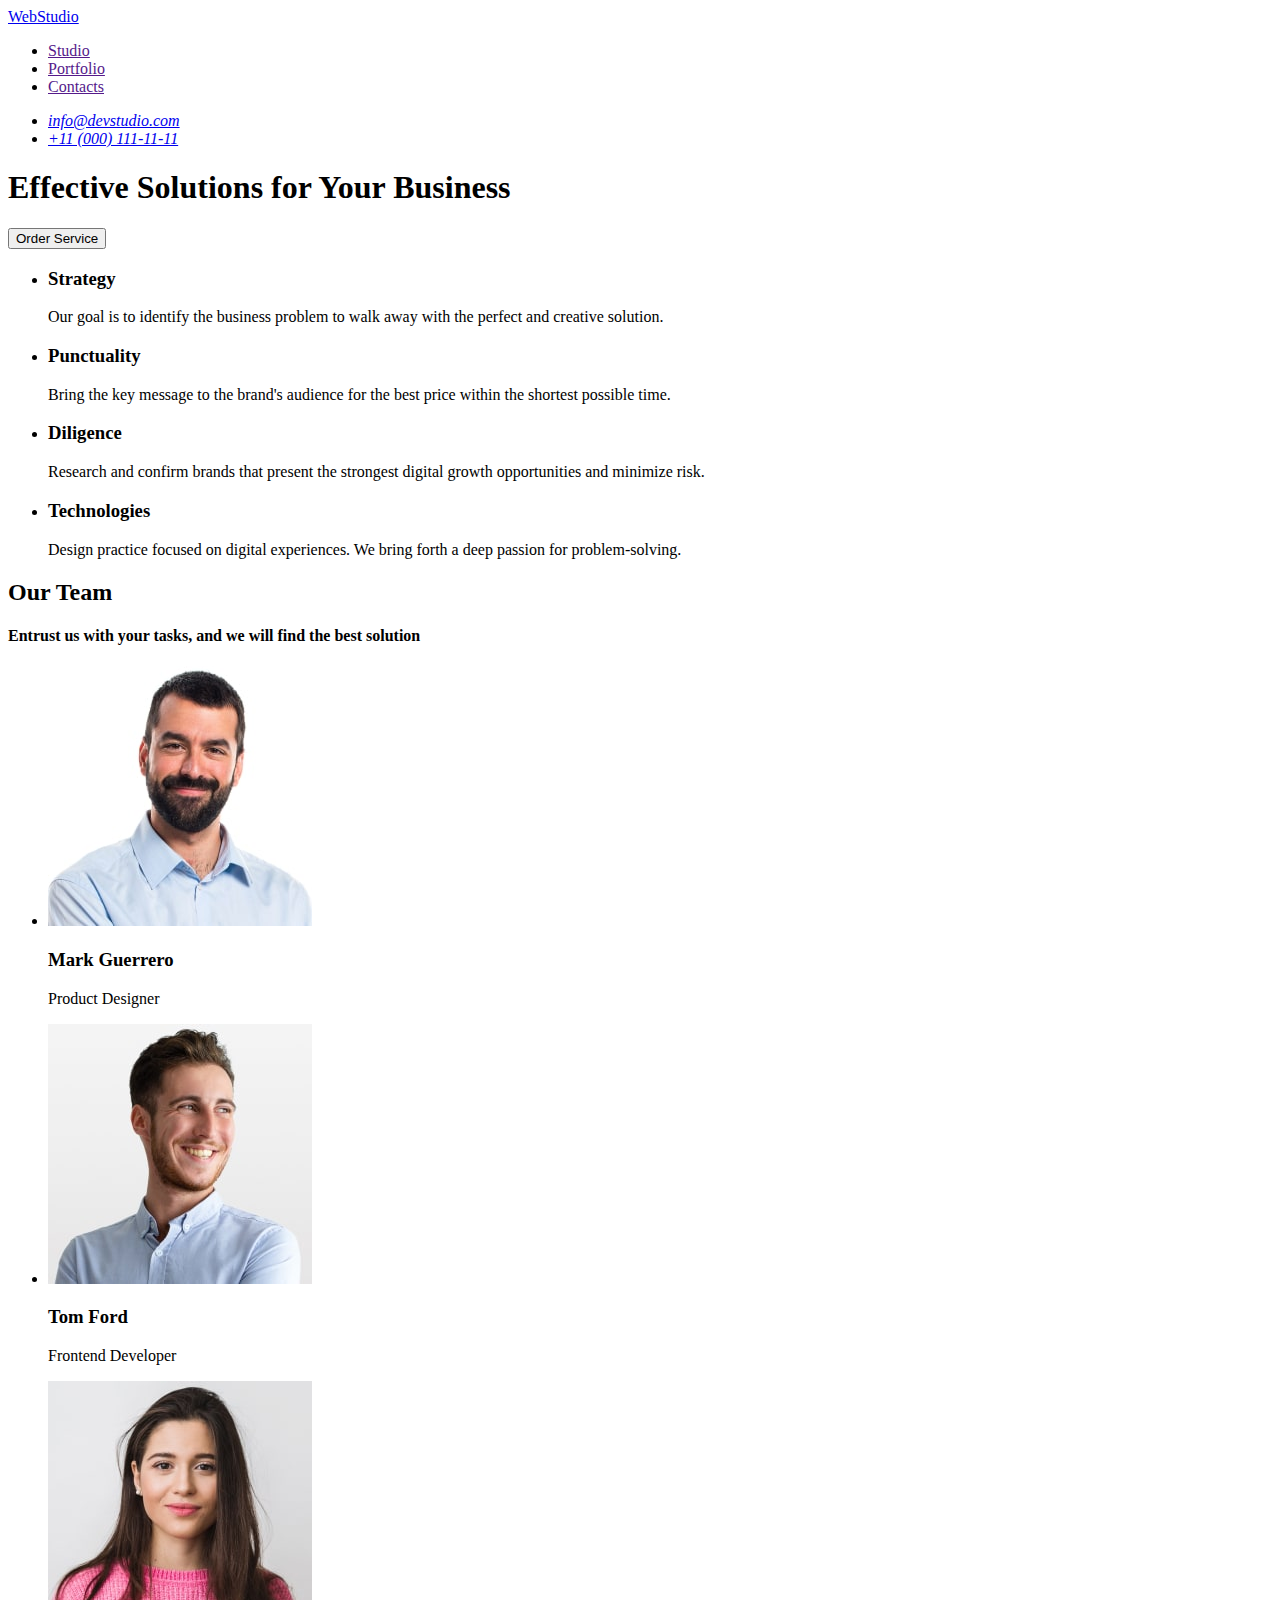
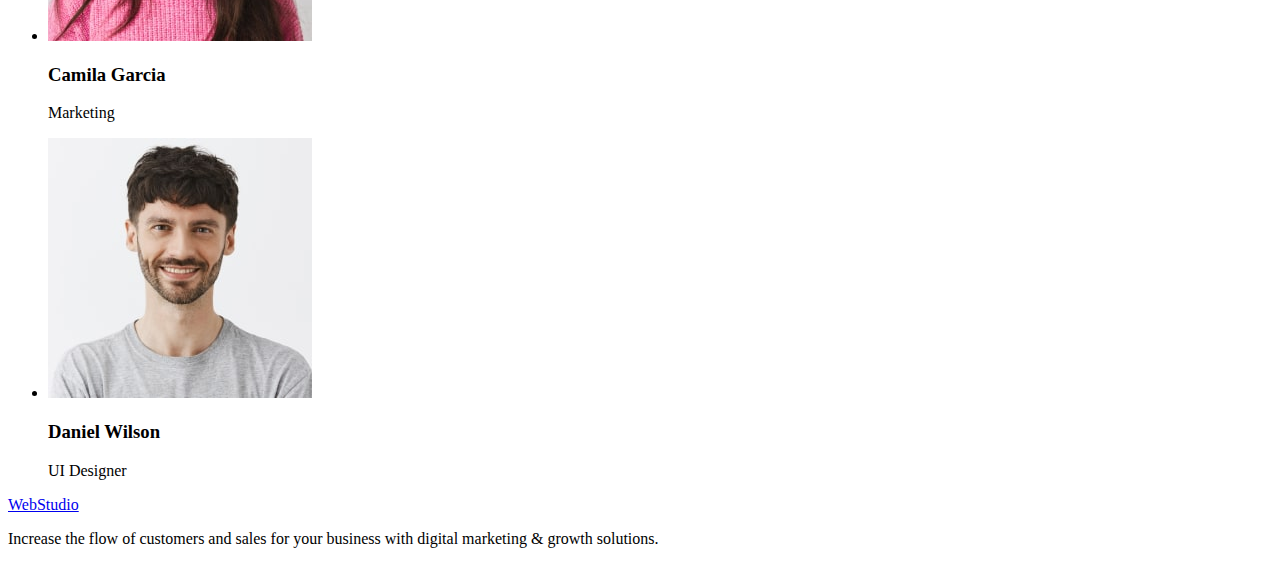
==== index.htm @ 5b7ad3d0 "Initial commit" ====
<!DOCTYPE html>
<html lang="en">
<head>
    <meta charset="UTF-8">
    <meta name="viewport" content="width=device-width, initial-scale=1.0">
    <title>Web Studio</title>
</head>
<!-- ======= HEADER ======= -->
<body>
    <header>
        <nav>
            <a href="./index.html">WebStudio</a>
            <ul>
                <li><a href="">Studio</a></li>
                <li><a href="">Portfolio</a></li>
                <li><a href="">Contacts</a></li>
            </ul>
        </nav>
        <!-- ======= ADDRESS ======= -->
        <address>
            <ul>
                <li><a href="mailto:info@devstudio.com">info@devstudio.com</a></li>
                <li><a href="tel:+110001111111">+11 (000) 111-11-11</a></li>
            </ul>
        </address>
    </header>
    <main>
        <!-- ======= HERO ======= -->
<section>
    <h1>Effective Solutions for Your Business</h1>
    <button type="button">Order Service</button>
</section>
<!-- ======= BENEFITS ======= -->
<section>
    <ul>
        <li>
            <h3>Strategy</h3>
            <p>Our goal is to identify the business
problem to walk away with the perfect and creative solution.</p>
        </li>
        <li>
            <h3>Punctuality</h3>
            <p>Bring the key message to the brand's audience for the best price within the shortest possible time.</p>
        </li>
        <li>
            <h3>Diligence</h3>
            <p>Research and confirm brands that present the strongest digital growth opportunities and minimize risk.</p>
        </li>
        <li>
            <h3>Technologies</h3>
            <p>Design practice focused on digital experiences. We bring forth a deep passion for problem-solving.</p>
        </li>
    </ul>
</section>
<!-- ======= OUR TEAM ======= -->
 <section>
    <h2>Our Team</h2>
    <h4>Entrust us with your tasks, and we will find the best solution</h4>
    <ul>
        <li>
            <img src="./images/Mark-min.jpg" width="264" height="260" alt="Mark Guerrero"
>
            <h3>Mark Guerrero</h3>
            <p>Product Designer</p>
        </li>
        <li>
            <img src="./images/Tom-min.jpg" width="264" height="260" alt="Tom Ford">
            <h3>Tom Ford</h3>
            <p>Frontend Developer</p>
        </li>
        <li>
            <img src="./images/Camila-min.jpg" width="264" height="260" alt="Camila Garcia">
            <h3>Camila Garcia</h3>
            <p>Marketing</p>
        </li>
        <li>
            <img src="./images/Daniel-min.jpg" width="264" height="260" alt="Daniel Wilson">
            <h3>Daniel Wilson</h3>
            <p>UI Designer</p>
        </li>
    </ul>
 </section>

    </main>
    <!-- ======= FOOTER ======= -->
<footer>
    <a href="./index.html">WebStudio</a>
    <p>Increase the flow of customers and sales for your business with digital marketing & growth solutions.</p>
</footer>
</body>
</html>
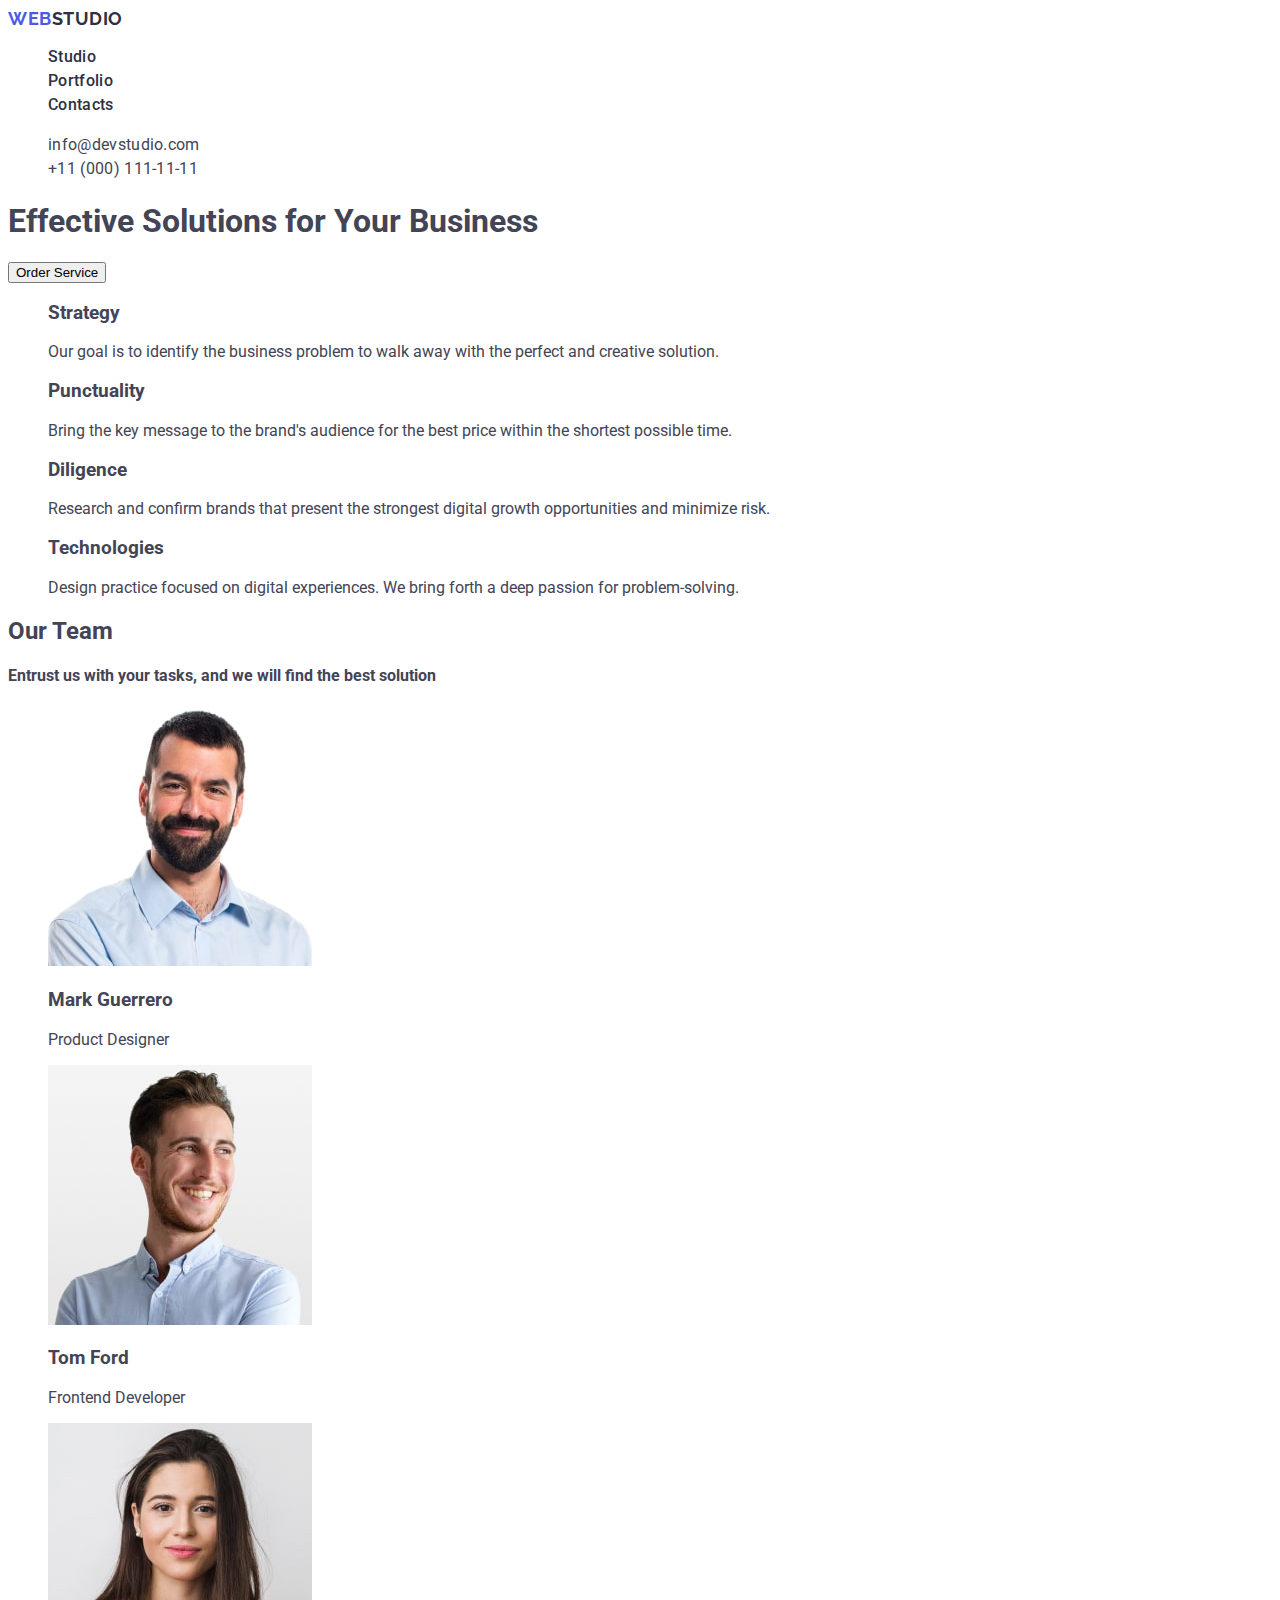
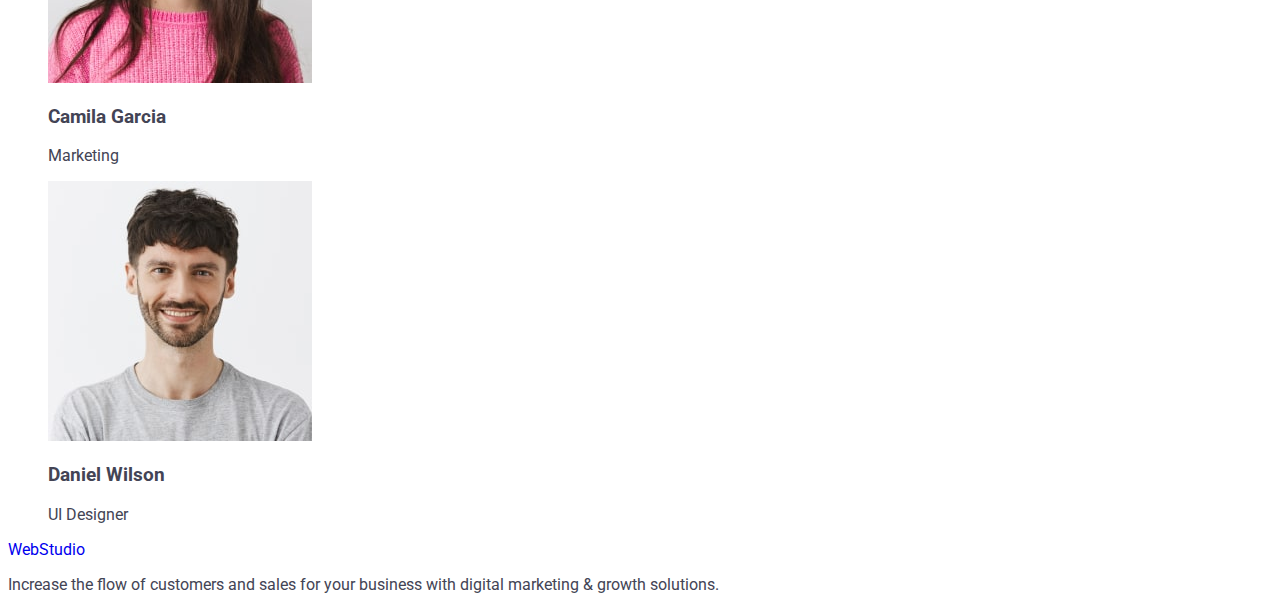
==== commit 7d03ba92: "add styles header" ====
--- a/index.htm
+++ b/index.htm
@@ -4,23 +4,35 @@
     <meta charset="UTF-8">
     <meta name="viewport" content="width=device-width, initial-scale=1.0">
     <title>Web Studio</title>
+
+    <link rel="stylesheet" href="https://cdnjs.cloudflare.com/ajax/libs/modern-normalize/2.0.0/modern-normalize.min.css"
+        integrity="sha512-4xo8blKMVCiXpTaLzQSLSw3KFOVPWhm/TRtuPVc4WG6kUgjH6J03IBuG7JZPkcWMxJ5huwaBpOpnwYElP/m6wg=="
+        crossorigin="anonymous" referrerpolicy="no-referrer" />
+
+
+    <link rel="stylesheet" href="./css/styles.css">
+    <link rel="preconnect" href="https://fonts.googleapis.com">
+    <link rel="preconnect" href="https://fonts.gstatic.com" crossorigin>
+    <link href="https://fonts.googleapis.com/css2?family=Raleway:wght@700&family=Roboto:wght@400;500;700&display=swap"
+        rel="stylesheet">
 </head>
 <!-- ======= HEADER ======= -->
 <body>
-    <header>
-        <nav>
-            <a href="./index.html">WebStudio</a>
-            <ul>
-                <li><a href="">Studio</a></li>
-                <li><a href="">Portfolio</a></li>
-                <li><a href="">Contacts</a></li>
+    <header class="page-header">
+
+        <nav class="header-nav">
+            <a class="logo header-logo" href="./index.html">Web<span class="logo-part">Studio</a>
+            <ul class="nav-list">
+                <li class="nav-item"><a class="nav-link" href="./index.htm">Studio</a></li>
+                <li class="nav-item"><a class="nav-link" href="">Portfolio</a></li>
+                <li class="nav-item"><a class="nav-link" href="">Contacts</a></li>
             </ul>
         </nav>
         <!-- ======= ADDRESS ======= -->
-        <address>
-            <ul>
-                <li><a href="mailto:info@devstudio.com">info@devstudio.com</a></li>
-                <li><a href="tel:+110001111111">+11 (000) 111-11-11</a></li>
+        <address class="contacts">
+            <ul class="contacts-list">
+                <li class="contacts-item"><a class="contacts-link" href="mailto:info@devstudio.com">info@devstudio.com</a></li>
+                <li class="contacts-item"><a class="contacts-link" href="tel:+110001111111">+11 (000) 111-11-11</a></li>
             </ul>
         </address>
     </header>
--- a/css/styles.css
+++ b/css/styles.css
@@ -0,0 +1,46 @@
+
+body{
+    font-family: "Roboto", sans-serif;
+    color:#434455;
+    background-color: #fff;
+}
+
+ul, ol {list-style-type: none;}
+a {text-decoration: none;}
+
+.logo {
+    font-family: "Raleway", sans-serif;
+        font-weight: 700;
+        font-size: 18px;
+        line-height: 1.17;
+        letter-spacing: 0.03em;
+        text-transform: uppercase;
+        color: #4d5ae5;
+}
+.header-logo .logo-part{
+    color: #2e2f42
+}
+
+.nav-link {
+        font-weight: 500;
+        font-size: 16px;
+        line-height: 1.5;
+        letter-spacing: 0.02em;
+        color: #2e2f42;
+}
+.nav-link:hover, 
+.nav-link:focus
+{color: #404bbf;}
+.contacts {font-style: normal;}
+
+.contacts-link {
+    font-size: 16px;
+    line-height: 1.5;
+    letter-spacing: 0.02em;
+    color: #434455;}
+
+        .contacts-link:hover,
+        .contacts-link:focus {
+            color: #404bbf;
+        }
+    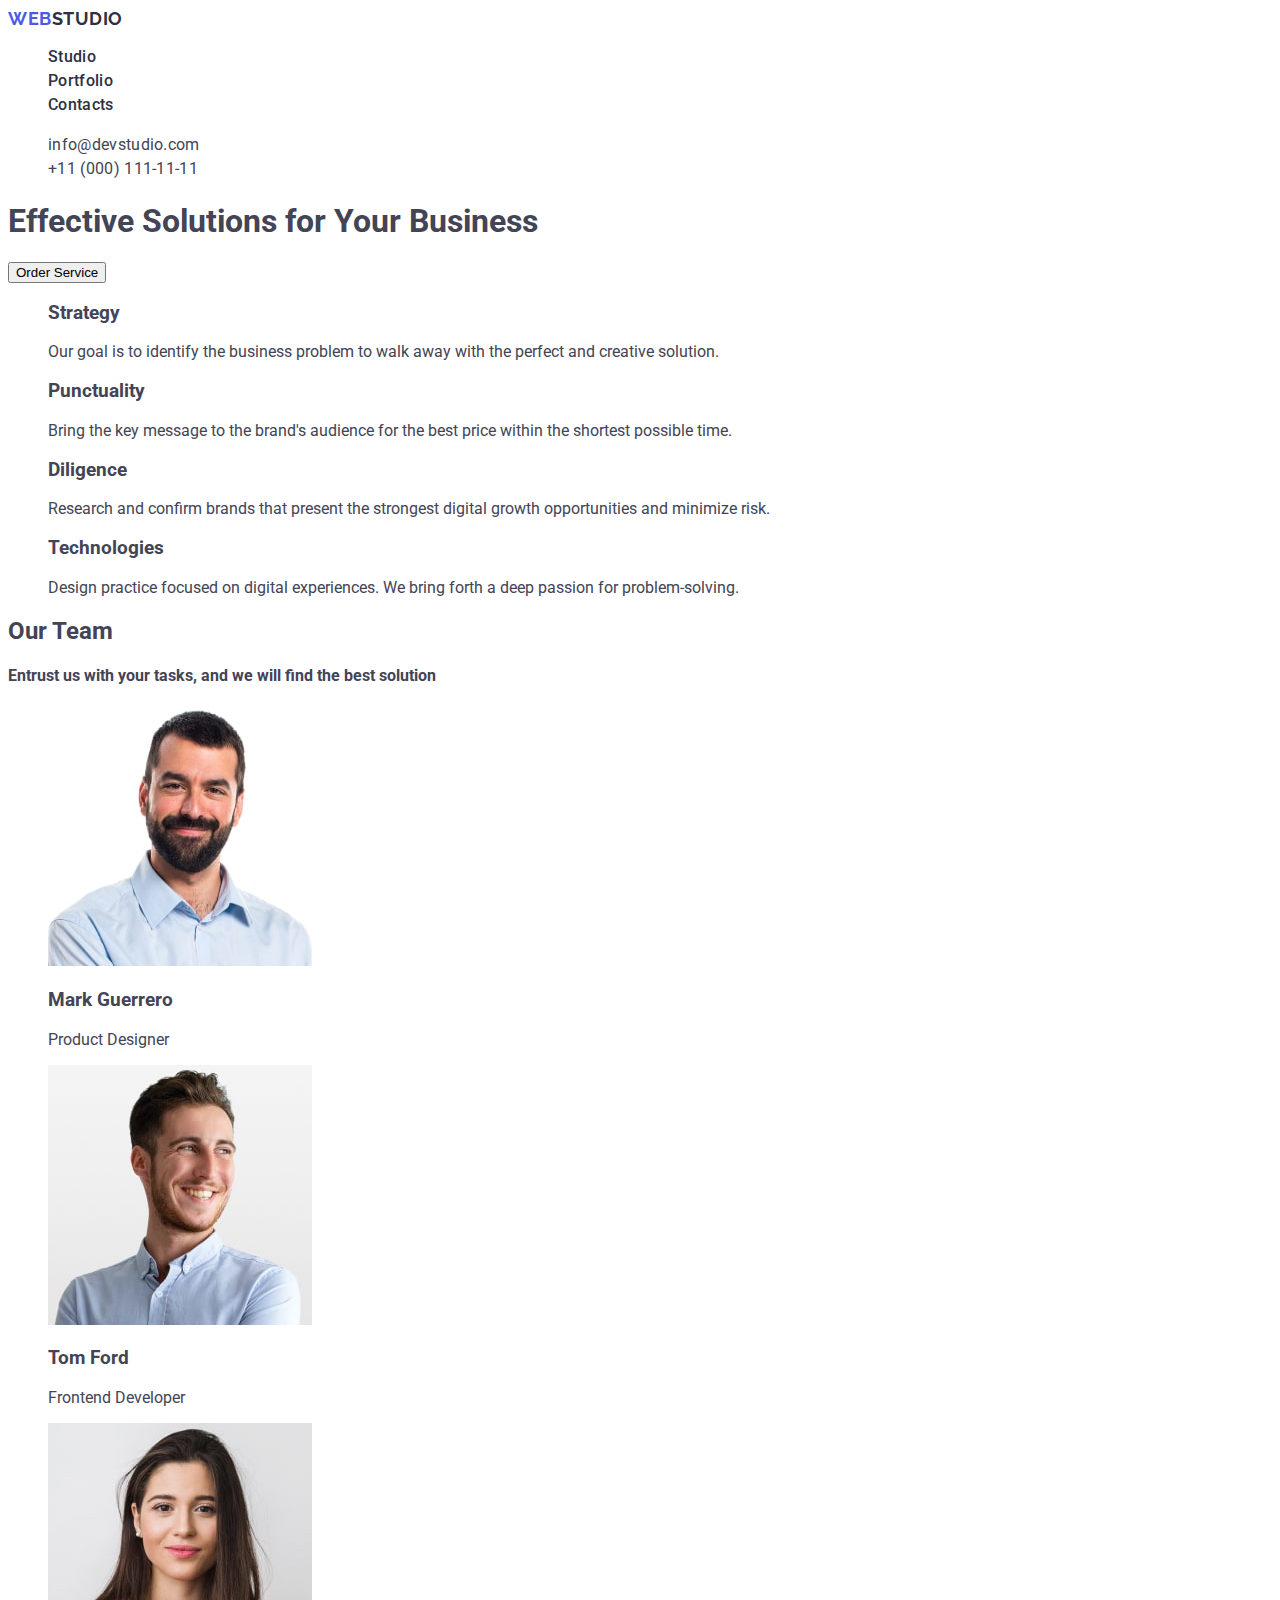
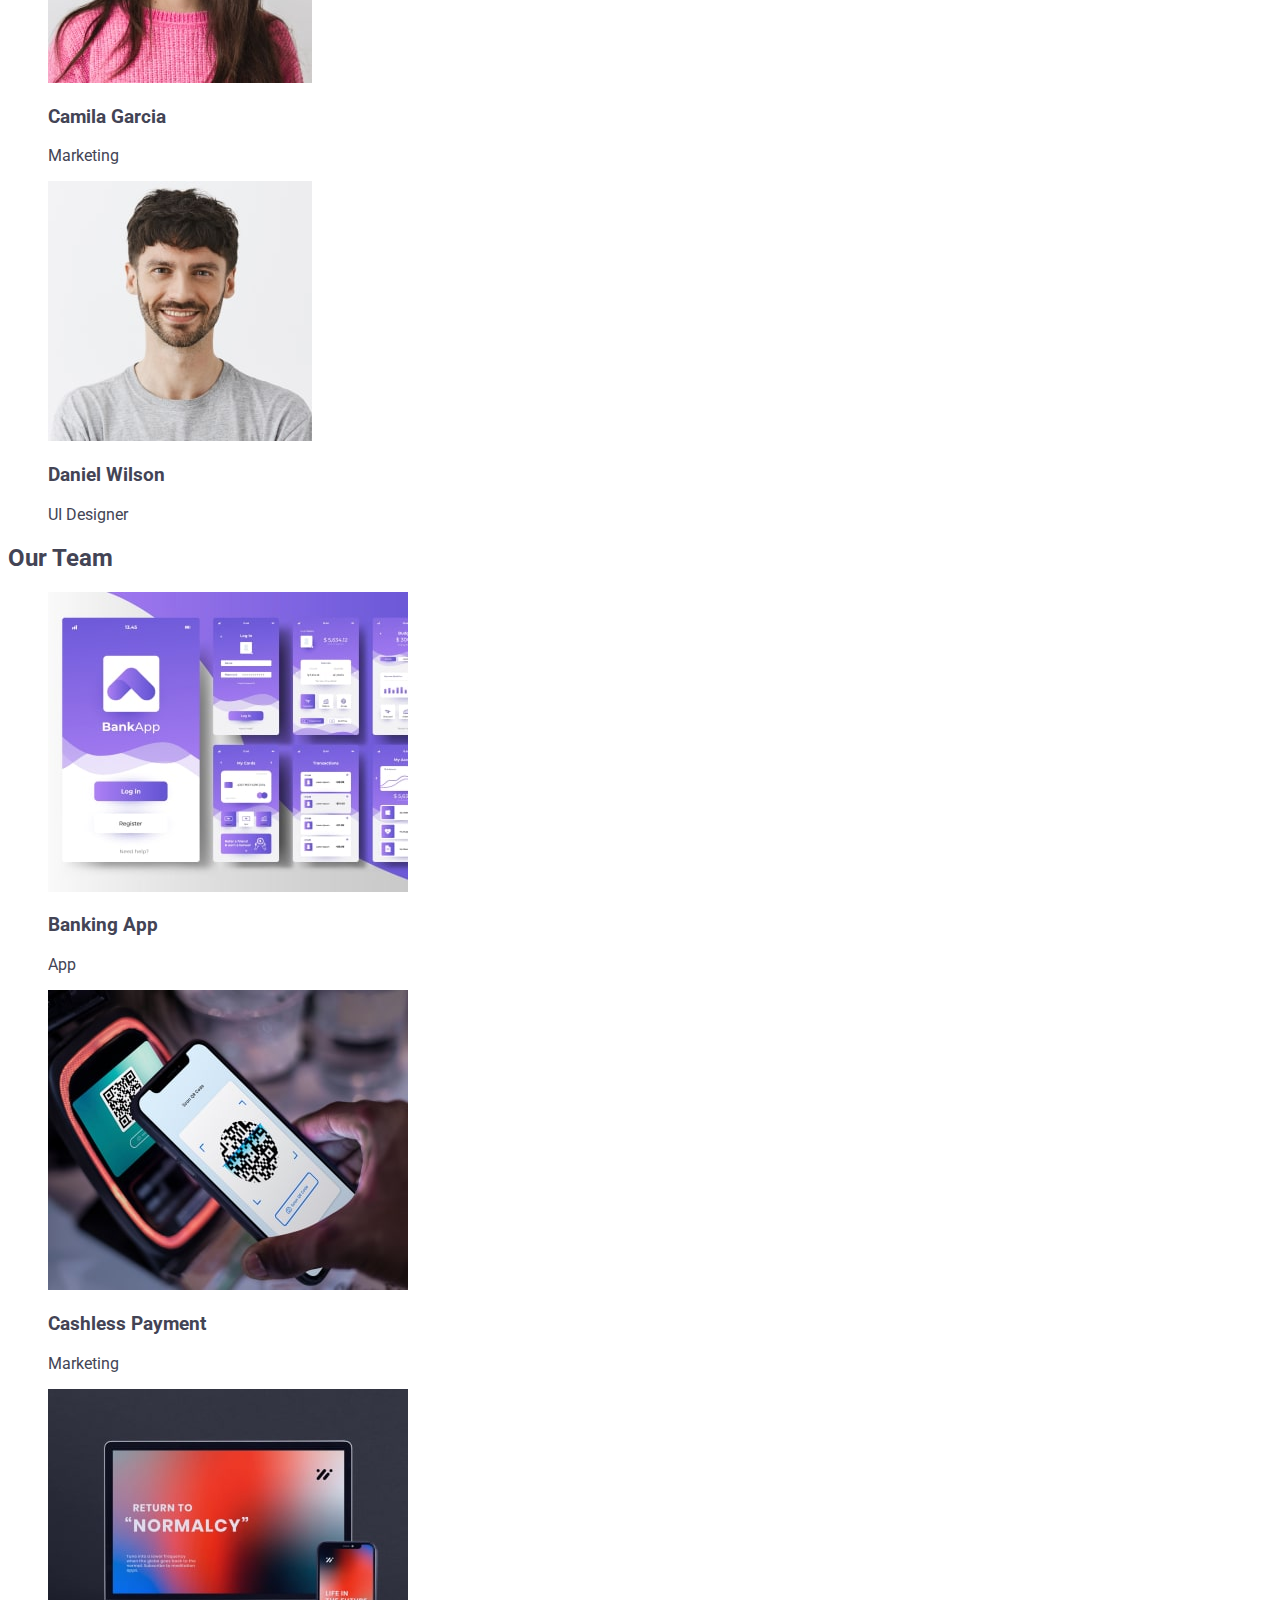
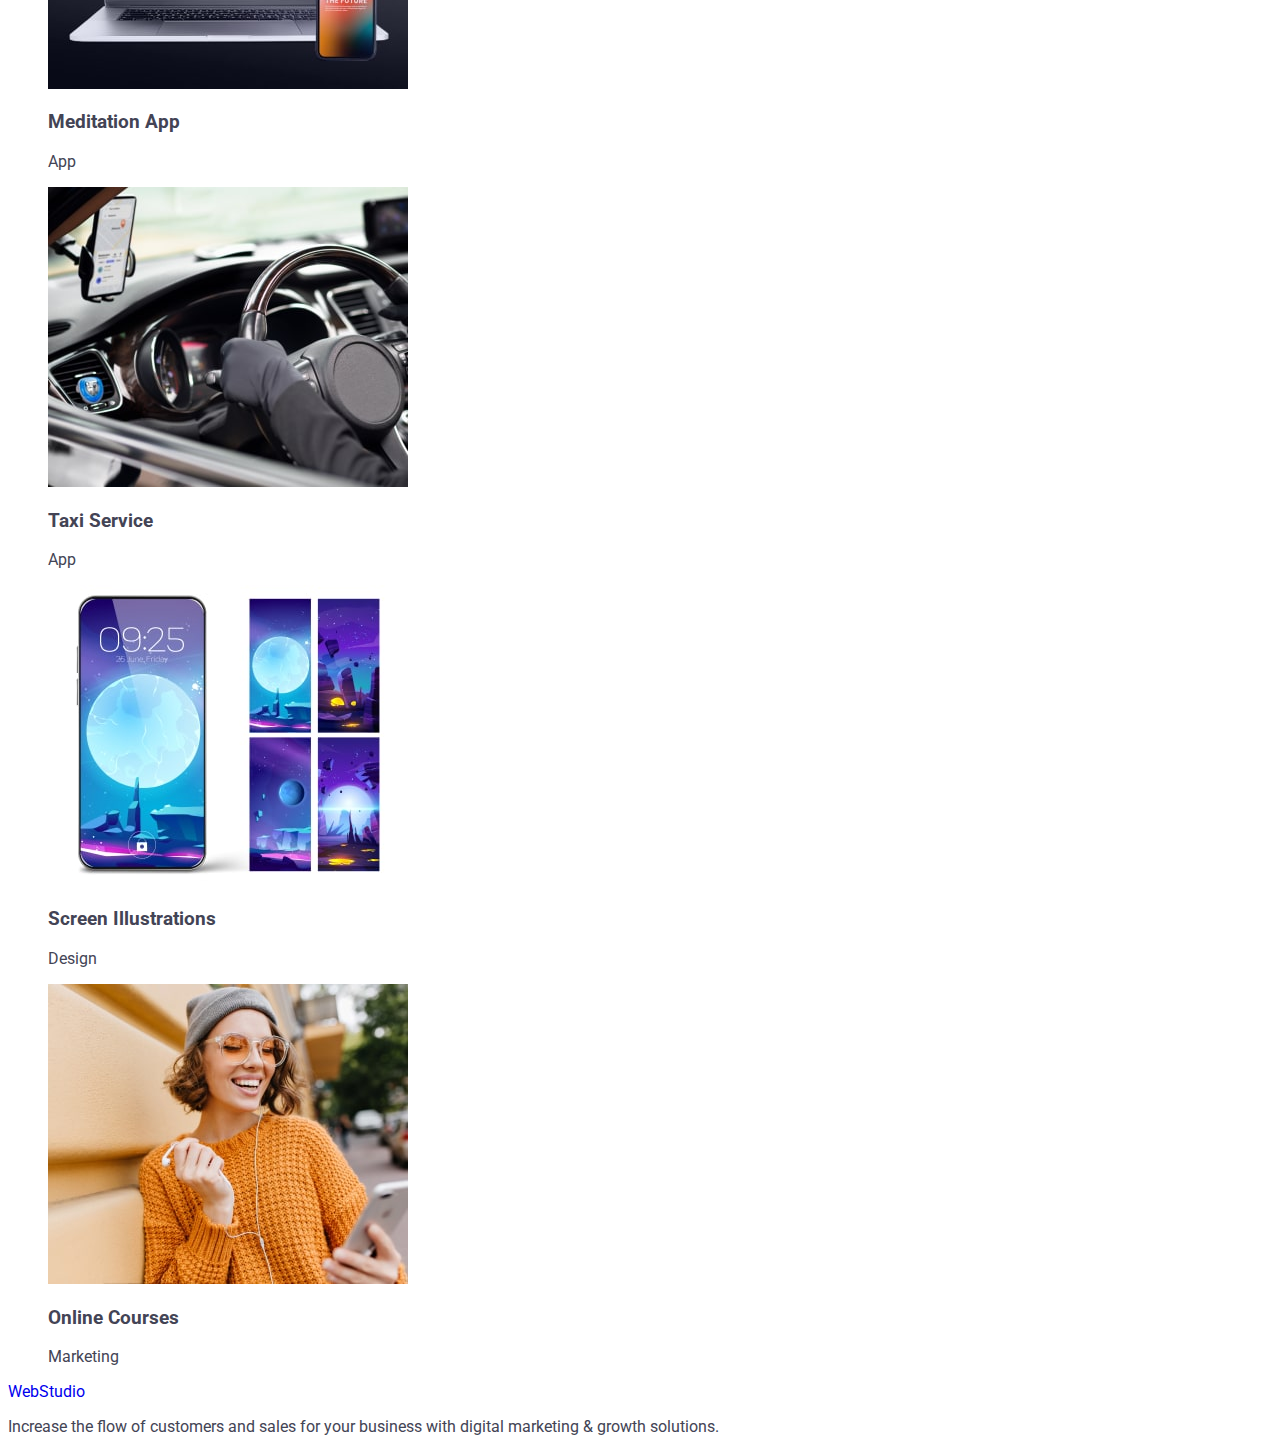
==== commit a2e665e3: "add styles portfolio" ====
--- a/index.htm
+++ b/index.htm
@@ -93,6 +93,47 @@
     </ul>
  </section>
 
+<!-- ======= OUR PORTFOLIO ======= -->
+
+<section>
+    <h2>Our Team</h2>
+    <ul>
+        <li>
+            <img src="./images/img1.jpg" width="360" height="300" alt="img1">
+                <h3>Banking App</h3>
+                    <p>App</p>
+        </li>
+        <li>
+            <img src="./images/img2jpg.jpg" width="360" height="300" alt="img2">
+                <h3>Cashless Payment</h3>
+                    <p>Marketing</p>
+        </li>
+        <li>
+            <img src="./images/img3.jpg" width="360" height="300" alt="img3">
+                <h3>Meditation App</h3>
+                    <p>App</p>
+        </li>
+        <li>
+            <img src="./images/img4.jpg" width="360" height="300" alt="img4">
+                <h3>Taxi Service</h3>
+                    <p>App</p>
+        </li>
+        <li>
+            <img src="./images/img5.jpg" width="360" height="300" alt="img5">
+                <h3>Screen Illustrations</h3>
+                    <p>Design</p>
+                
+        </li>
+        <li>
+            <img src="./images/img6.jpg" width="360" height="300" alt="img6">
+                <h3>Online Courses</h3>
+                    <p>Marketing</p>
+        </li>
+    </ul>
+
+</section>
+
+
     </main>
     <!-- ======= FOOTER ======= -->
 <footer>
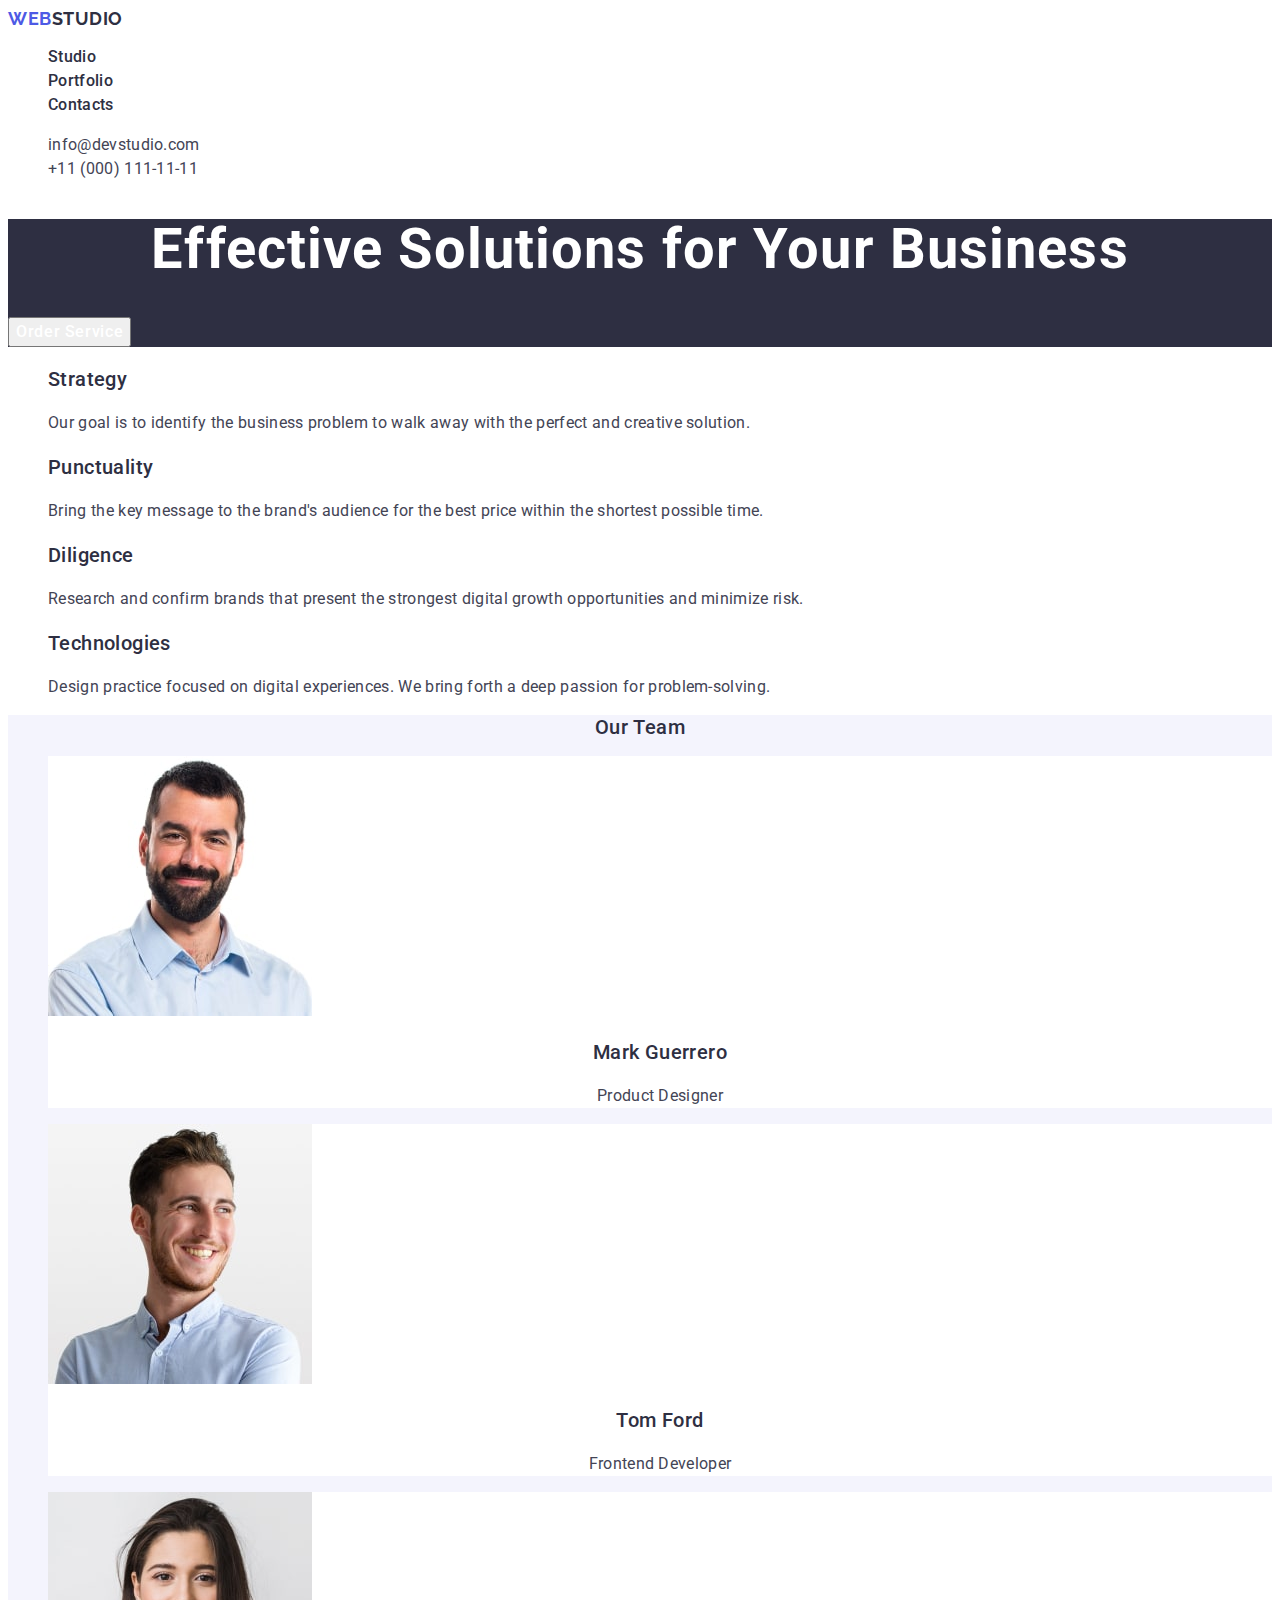
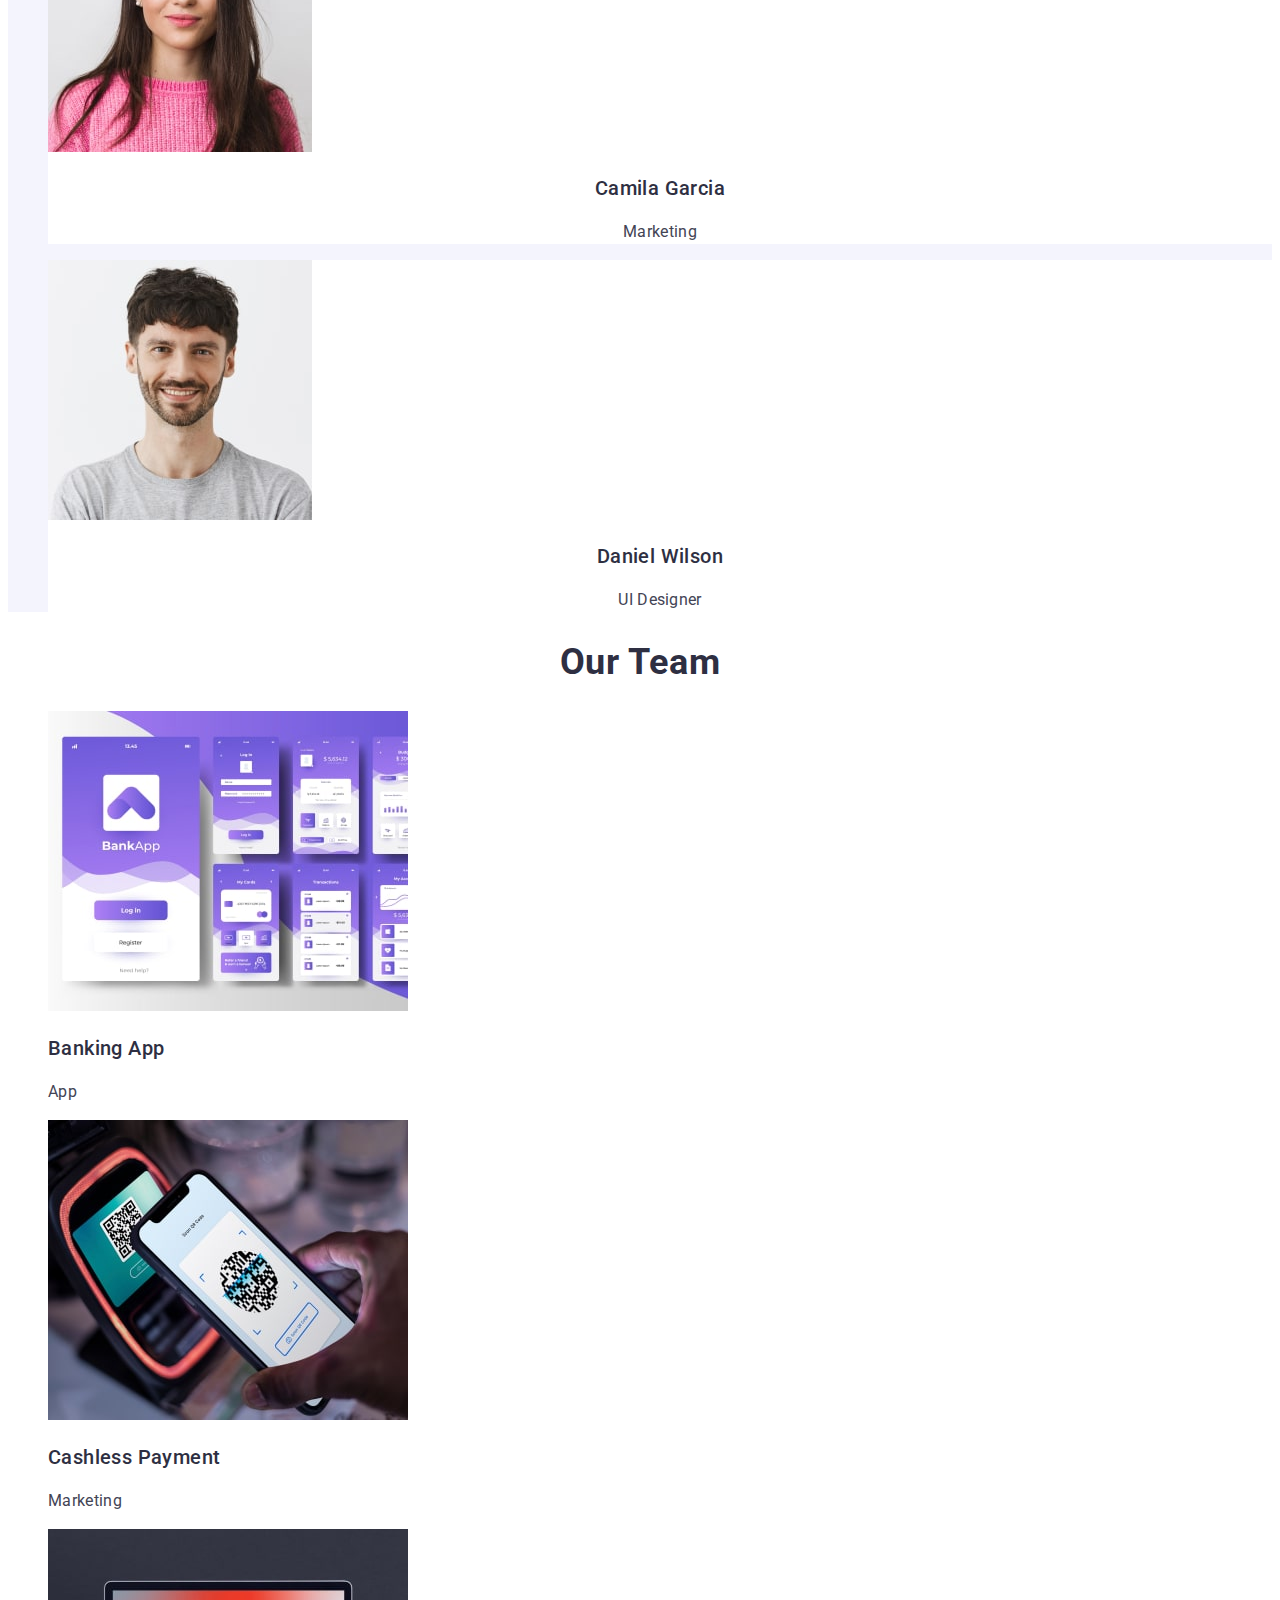
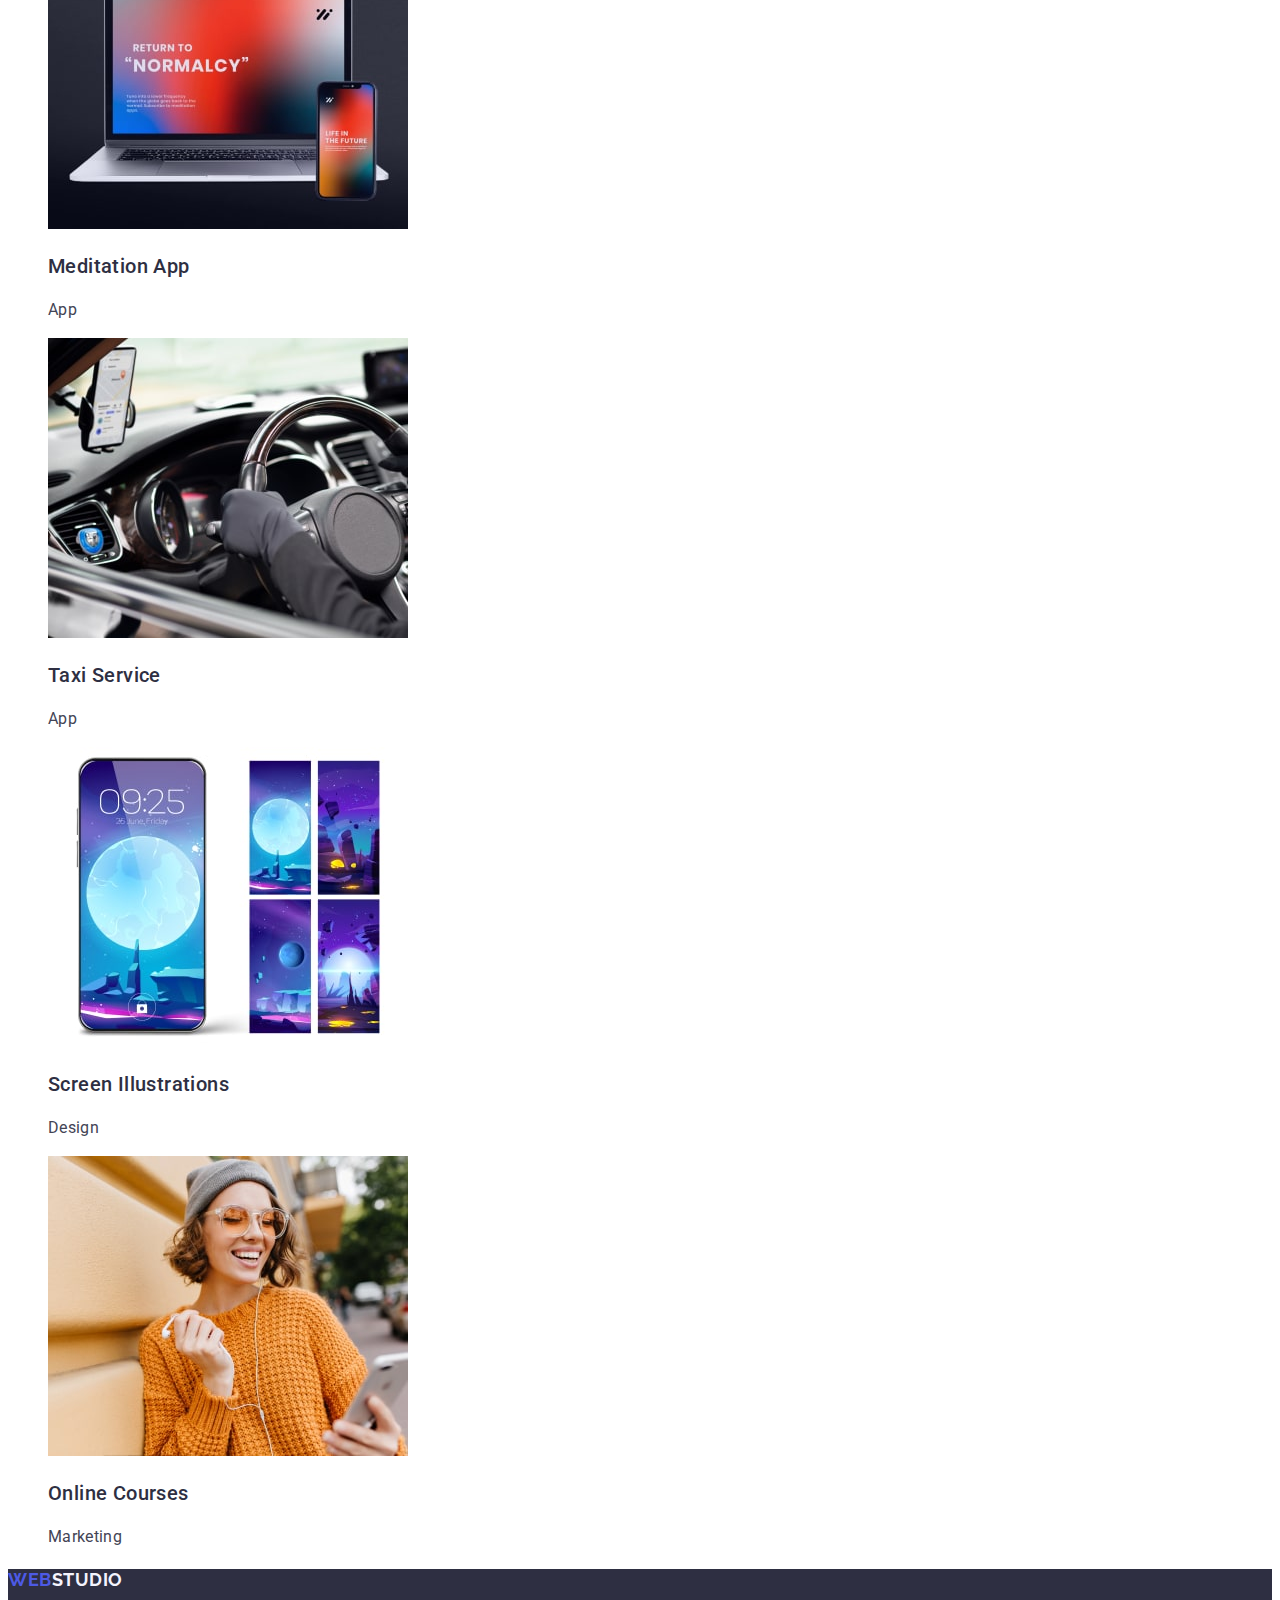
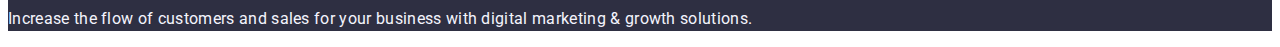
==== commit 3d3c05f8: "css style" ====
--- a/index.htm
+++ b/index.htm
@@ -38,107 +38,107 @@
     </header>
     <main>
         <!-- ======= HERO ======= -->
-<section>
-    <h1>Effective Solutions for Your Business</h1>
-    <button type="button">Order Service</button>
+<section class="page-hero">
+    <h1 class="hero-title">Effective Solutions for Your Business</h1>
+    <button class="order-service-button" type="button">Order Service</button>
 </section>
 <!-- ======= BENEFITS ======= -->
-<section>
-    <ul>
-        <li>
-            <h3>Strategy</h3>
-            <p>Our goal is to identify the business
+<section class="page-benefits">
+    <ul class="subtitle">
+        <li class="benefits">
+            <h3 class="subtitle-benefits">Strategy</h3>
+            <p class="info-benefits">Our goal is to identify the business
 problem to walk away with the perfect and creative solution.</p>
         </li>
-        <li>
-            <h3>Punctuality</h3>
-            <p>Bring the key message to the brand's audience for the best price within the shortest possible time.</p>
+        <li class="benefits">
+            <h3 class="subtitle-benefits">Punctuality</h3>
+            <p class="info-benefits">Bring the key message to the brand's audience for the best price within the shortest possible time.</p>
         </li>
-        <li>
-            <h3>Diligence</h3>
-            <p>Research and confirm brands that present the strongest digital growth opportunities and minimize risk.</p>
+        <li class="benefits">
+            <h3 class="subtitle-benefits">Diligence</h3>
+            <p class="info-benefits">Research and confirm brands that present the strongest digital growth opportunities and minimize risk.</p>
         </li>
-        <li>
-            <h3>Technologies</h3>
-            <p>Design practice focused on digital experiences. We bring forth a deep passion for problem-solving.</p>
+        <li class="benefits">
+            <h3 class="subtitle-benefits">Technologies</h3>
+            <p class="info-benefits">Design practice focused on digital experiences. We bring forth a deep passion for problem-solving.</p>
         </li>
     </ul>
 </section>
 <!-- ======= OUR TEAM ======= -->
- <section>
-    <h2>Our Team</h2>
-    <h4>Entrust us with your tasks, and we will find the best solution</h4>
-    <ul>
-        <li>
+ <section class="page-team">
+    <h2 class="title-teame">Our Team</h2>
+    <ul class="team-info">
+        <li class="person-page">
             <img src="./images/Mark-min.jpg" width="264" height="260" alt="Mark Guerrero"
 >
-            <h3>Mark Guerrero</h3>
-            <p>Product Designer</p>
+            <h3 class="team-person-name" >Mark Guerrero</h3>
+            <p class="team-person-info">Product Designer</p>
         </li>
-        <li>
+        <li class="person-page">
             <img src="./images/Tom-min.jpg" width="264" height="260" alt="Tom Ford">
-            <h3>Tom Ford</h3>
-            <p>Frontend Developer</p>
+            <h3 class="team-person-name" >Tom Ford</h3>
+            <p class="team-person-info">Frontend Developer</p>
         </li>
-        <li>
+        <li class="person-page">
             <img src="./images/Camila-min.jpg" width="264" height="260" alt="Camila Garcia">
-            <h3>Camila Garcia</h3>
-            <p>Marketing</p>
+            <h3 class="team-person-name" >Camila Garcia</h3>
+            <p class="team-person-info">Marketing</p>
         </li>
-        <li>
+        <li class="person-page">
             <img src="./images/Daniel-min.jpg" width="264" height="260" alt="Daniel Wilson">
-            <h3>Daniel Wilson</h3>
-            <p>UI Designer</p>
+            <h3 class="team-person-name" >Daniel Wilson</h3>
+            <p class="team-person-info">UI Designer</p>
         </li>
     </ul>
  </section>
 
 <!-- ======= OUR PORTFOLIO ======= -->
 
-<section>
-    <h2>Our Team</h2>
-    <ul>
-        <li>
+<section class="page-portfolio">
+    <h2 class="title-portfolio">Our Team</h2>
+    <ul class="subtitle-portfolio">
+        <li class="info-portfolio">
             <img src="./images/img1.jpg" width="360" height="300" alt="img1">
-                <h3>Banking App</h3>
-                    <p>App</p>
+                <h3 class="caption-portfolio">Banking App</h3>
+                    <p class="desc-caption-portfolio">App</p>
         </li>
-        <li>
+        <li class="info-portfolio">
             <img src="./images/img2jpg.jpg" width="360" height="300" alt="img2">
-                <h3>Cashless Payment</h3>
-                    <p>Marketing</p>
+                <h3 class="caption-portfolio">Cashless Payment</h3>
+                    <p class="desc-caption-portfolio">Marketing</p>
         </li>
-        <li>
+        <li class="info-portfolio">
             <img src="./images/img3.jpg" width="360" height="300" alt="img3">
-                <h3>Meditation App</h3>
-                    <p>App</p>
+                <h3 class="caption-portfolio">Meditation App</h3>
+                    <p class="desc-caption-portfolio">App</p>
         </li>
-        <li>
+        <li class="info-portfolio">
             <img src="./images/img4.jpg" width="360" height="300" alt="img4">
-                <h3>Taxi Service</h3>
-                    <p>App</p>
+                <h3 class="caption-portfolio">Taxi Service</h3>
+                    <p class="desc-caption-portfolio">App</p>
         </li>
-        <li>
+        <li class="info-portfolio">
             <img src="./images/img5.jpg" width="360" height="300" alt="img5">
-                <h3>Screen Illustrations</h3>
-                    <p>Design</p>
+                <h3 class="caption-portfolio">Screen Illustrations</h3>
+                    <p class="desc-caption-portfolio">Design</p>
                 
         </li>
-        <li>
+        <li class="info-portfolio">
             <img src="./images/img6.jpg" width="360" height="300" alt="img6">
-                <h3>Online Courses</h3>
-                    <p>Marketing</p>
+                <h3 class="caption-portfolio">Online Courses</h3>
+                    <p class="desc-caption-portfolio">Marketing</p>
         </li>
     </ul>
 
 </section>
 
+    </main>
 
-    </main>
     <!-- ======= FOOTER ======= -->
-<footer>
-    <a href="./index.html">WebStudio</a>
-    <p>Increase the flow of customers and sales for your business with digital marketing & growth solutions.</p>
+
+<footer class="page-footer">
+    <a class="page-logo-footer" href="./index.html">Web<span class="logo-part">Studio</a>
+    <p class="text-footer">Increase the flow of customers and sales for your business with digital marketing & growth solutions.</p>
 </footer>
 </body>
 </html>
--- a/css/styles.css
+++ b/css/styles.css
@@ -8,6 +8,7 @@
 ul, ol {list-style-type: none;}
 a {text-decoration: none;}
 
+/* ======= HEADER STYLES ======= */
 .logo {
     font-family: "Raleway", sans-serif;
         font-weight: 700;
@@ -33,6 +34,8 @@
 {color: #404bbf;}
 .contacts {font-style: normal;}
 
+/* ======= ADDRESS STYLES ======= */
+
 .contacts-link {
     font-size: 16px;
     line-height: 1.5;
@@ -43,4 +46,152 @@
         .contacts-link:focus {
             color: #404bbf;
         }
-    +
+                /* ======= HERO STYLES ======= */
+
+.page-hero {background-color: #2e2f42;}
+
+.hero-title {
+    font-weight: 700;
+    font-size: 56px;
+    line-height: 1.08;
+    letter-spacing: 0.02em;
+    text-align: center;
+    color: #fff;}
+
+.order-service-button {
+    font-family: "Roboto", sans-serif;
+    font-weight: 500;
+    font-size: 16px;
+    line-height: 1.5;
+    letter-spacing: 0.04em;
+    color: #fff;}
+
+        .order-service-button:hover,
+        .order-service-button:focus {
+            background-color: #4d5ae5;
+            color: #fff;
+        }
+
+
+             /* ======= BENEFITS STYLES ======= */
+                    
+                         .subtitle-benefits {
+                            font-weight: 500;
+                            font-size: 20px;
+                            line-height: 1.2;
+                            letter-spacing: 0.02em;
+                            color: #2e2f42;}
+            
+                         .info-benefits {
+                            font-weight: 400;
+                                font-size: 16px;
+                                line-height: 1.5;
+                                letter-spacing: 0.02em;
+                                color: #434455;
+                         }
+
+      /* ======= TEAM STYLES ======= */
+
+          .page-team {
+            background-color: #f4f4fd;
+          }
+    
+          .title-teame {
+            font-weight: 500;
+                font-size: 20px;
+                line-height: 1.2;
+                letter-spacing: 0.02em;
+                text-align: center;
+                color: #2e2f42;
+          }
+    
+          .person-page {
+            background-color: #fff;
+          }
+    
+          .team-person-name {
+            font-weight: 500;
+                font-size: 20px;
+                line-height: 1.2;
+                letter-spacing: 0.02em;
+                text-align: center;
+                color: #2e2f42;
+          }
+    
+          .team-person-info {
+            font-weight: 400;
+                font-size: 16px;
+                line-height: 1.5;
+                letter-spacing: 0.02em;
+                text-align: center;
+                color: #434455;
+          }
+
+                  /* ======= PORTFOLIO STYLES ======= */
+
+  .title-portfolio {
+    font-weight: 700;
+        font-size: 36px;
+        line-height: 1.11111;
+        letter-spacing: 0.02em;
+        text-align: center;
+        color: #2e2f42;
+  }
+
+  .subtitle-portfolio {
+    font-weight: 500;
+        font-size: 20px;
+        line-height: 1.2;
+        letter-spacing: 0.02em;
+        color: #2e2f42;
+  }
+
+  .info-portfolio {
+    background-color: #fff;
+  }
+
+  .caption-portfolio {
+    font-weight: 500;
+        font-size: 20px;
+        line-height: 1.2;
+        letter-spacing: 0.02em;
+        color: #2e2f42;
+  }
+
+  .desc-caption-portfolio {
+    font-weight: 400;
+        font-size: 16px;
+        line-height: 1.5;
+        letter-spacing: 0.02em;
+        color: #434455;
+  }
+
+  /* ======= FOOTER STYLES ======= */
+
+  .page-footer {
+    background-color: #2e2f42;
+  }
+
+  .page-logo-footer {
+    font-family: "Raleway", sans-serif;
+        font-weight: 700;
+        font-size: 18px;
+        line-height: 1.17;
+        letter-spacing: 0.03em;
+        text-transform: uppercase;
+        color: #4d5ae5;
+  }
+
+  .logo-part {
+    color: #f4f4fd;
+  }
+
+  .text-footer {
+    font-family: "Roboto", sans-serif;
+        font-weight: 400;
+        font-size: 16px;
+        line-height: 1.5;
+        letter-spacing: 0.02em;
+        color: #f4f4fd;
+  }
